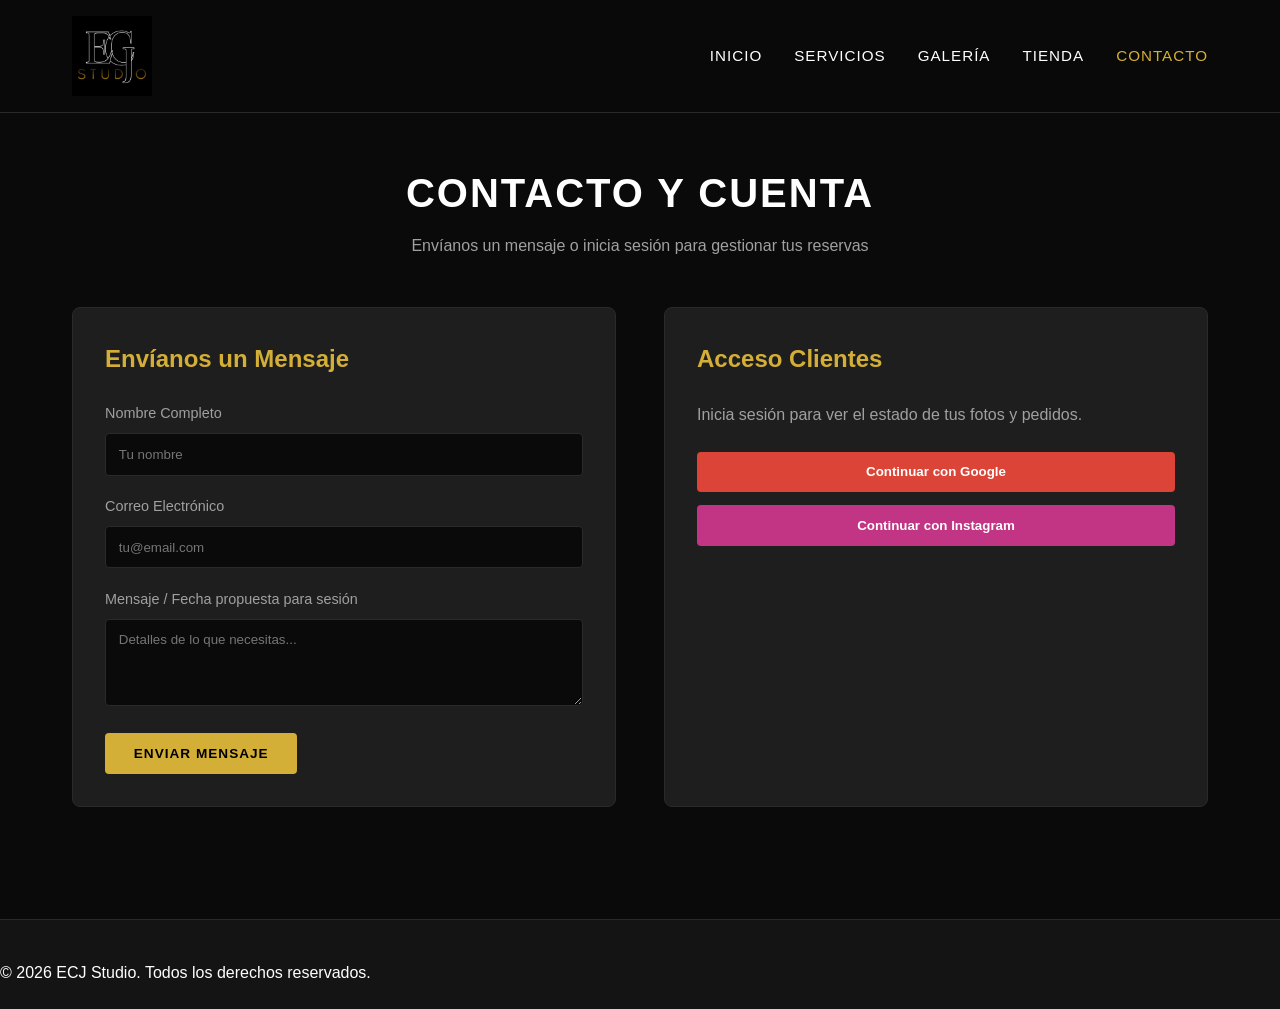
==== contacto.html @ 18e9ec59 "Add files via upload" ====
<!DOCTYPE html>
<html lang="es">
<head>
  <meta charset="UTF-8">
  <meta name="viewport" content="width=device-width, initial-scale=1.0">
  <title>Contacto & Login | ECJ Studio</title>
  <link rel="stylesheet" href="styles.css">
  <style>
    .contact-wrapper {
      display: grid;
      grid-template-columns: 1fr 1fr;
      gap: 3rem;
    }
    @media (max-width: 768px) {
      .contact-wrapper { grid-template-columns: 1fr; }
    }
    .form-box {
      background-color: var(--bg-card);
      border: 1px solid var(--border);
      padding: 2rem;
      border-radius: 8px;
    }
    .form-group {
      margin-bottom: 1.2rem;
    }
    .form-group label {
      display: block;
      margin-bottom: 0.5rem;
      font-size: 0.9rem;
      color: var(--text-secondary);
    }
    .form-group input, .form-group textarea {
      width: 100%;
      padding: 0.8rem;
      background-color: var(--bg-primary);
      border: 1px solid var(--border);
      color: #fff;
      border-radius: 4px;
    }
    .social-btn {
      display: block;
      width: 100%;
      padding: 0.8rem;
      margin-bottom: 0.8rem;
      border-radius: 4px;
      border: none;
      font-weight: bold;
      cursor: pointer;
    }
    .btn-google { background-color: #db4437; color: white; }
    .btn-insta { background-color: #c13584; color: white; }
  </style>
</head>
<body>

  <header>
    <div class="nav-container">
     <a href="index.html" class="logo-brand">
  <img src="img/logo.png" alt="ECJ Studio Logo" class="logo-img">
</a>
      <ul class="nav-links">
        <li><a href="index.html">Inicio</a></li>
        <li><a href="servicios.html">Servicios</a></li>
        <li><a href="galeria.html">Galería</a></li>
        <li><a href="tienda.html">Tienda</a></li>
        <li><a href="contacto.html" class="active">Contacto</a></li>
      </ul>
    </div>
  </header>

  <main class="container">
    <div class="page-title">
      <h1>Contacto y Cuenta</h1>
      <p>Envíanos un mensaje o inicia sesión para gestionar tus reservas</p>
    </div>

    <div class="contact-wrapper">
      <!-- Formulario de Contacto / Reserva -->
      <div class="form-box">
        <h2 style="margin-bottom: 1.5rem; color: var(--accent);">Envíanos un Mensaje</h2>
        <form onsubmit="alert('¡Mensaje enviado con éxito!'); return false;">
          <div class="form-group">
            <label>Nombre Completo</label>
            <input type="text" required placeholder="Tu nombre">
          </div>
          <div class="form-group">
            <label>Correo Electrónico</label>
            <input type="email" required placeholder="tu@email.com">
          </div>
          <div class="form-group">
            <label>Mensaje / Fecha propuesta para sesión</label>
            <textarea rows="4" required placeholder="Detalles de lo que necesitas..."></textarea>
          </div>
          <button type="submit" class="btn">Enviar Mensaje</button>
        </form>
      </div>

      <!-- Sistema de Login Social -->
      <div class="form-box">
        <h2 style="margin-bottom: 1.5rem; color: var(--accent);">Acceso Clientes</h2>
        <p style="color: var(--text-secondary); margin-bottom: 1.5rem;">Inicia sesión para ver el estado de tus fotos y pedidos.</p>
        
        <button class="social-btn btn-google" onclick="alert('Iniciando sesión con Google...')">Continuar con Google</button>
        <button class="social-btn btn-insta" onclick="alert('Iniciando sesión con Instagram...')">Continuar con Instagram</button>
      </div>
    </div>
  </main>

  <footer>
    <p>&copy; 2026 ECJ Studio. Todos los derechos reservados.</p>
  </footer>

</body>
</html>
---- styles.css ----
:root {
  --bg-primary: #0a0a0a;
  --bg-secondary: #141414;
  --bg-card: #1e1e1e;
  --accent: #d4af37;
  --accent-hover: #f1c40f;
  --text-primary: #ffffff;
  --text-secondary: #a0a0a0;
  --border: #2a2a2a;
}

* {
  margin: 0;
  padding: 0;
  box-sizing: border-box;
  font-family: 'Segoe UI', Tahoma, Geneva, Verdana, sans-serif;
}

body {
  background-color: var(--bg-primary);
  color: var(--text-primary);
  line-height: 1.6;
}

a {
  text-decoration: none;
  color: inherit;
}

/* Header & Navegación */
header {
  background-color: rgba(10, 10, 10, 0.95);
  border-bottom: 1px solid var(--border);
  position: sticky;
  top: 0;
  z-index: 1000;
  backdrop-filter: blur(8px);
}

.nav-container {
  max-width: 1200px;
  margin: 0 auto;
  display: flex;
  justify-content: space-between;
  align-items: center;
  padding: 1rem 2rem; /* Espaciado cómodo */
}

/* Estilos para el Logo de Imagen (logo.png) destacado */
.logo-brand {
  display: flex;
  align-items: center;
  text-decoration: none;
}

.logo-img {
  height: 80px;            /* Tamaño ampliado para mayor visibilidad */
  max-height: 100px;
  width: auto;             /* Mantiene la proporción nítida */
  object-fit: contain;
  transition: transform 0.3s ease;
}

.logo-brand:hover .logo-img {
  transform: scale(1.05);
}

.nav-links {
  display: flex;
  list-style: none;
  gap: 2rem;
}

.nav-links a {
  font-size: 0.95rem;
  font-weight: 500;
  text-transform: uppercase;
  letter-spacing: 1px;
  transition: color 0.3s;
}

.nav-links a:hover,
.nav-links a.active {
  color: var(--accent);
}

/* Secciones generales */
.container {
  max-width: 1200px;
  margin: 0 auto;
  padding: 3rem 2rem;
}

.page-title {
  text-align: center;
  margin-bottom: 3rem;
}

.page-title h1 {
  font-size: 2.5rem;
  text-transform: uppercase;
  letter-spacing: 2px;
}

.page-title p {
  color: var(--text-secondary);
  margin-top: 0.5rem;
}

/* Botones */
.btn {
  display: inline-block;
  background-color: var(--accent);
  color: #000;
  padding: 0.8rem 1.8rem;
  border-radius: 4px;
  font-weight: 700;
  text-transform: uppercase;
  font-size: 0.85rem;
  letter-spacing: 1px;
  transition: background-color 0.3s, transform 0.2s;
  border: none;
  cursor: pointer;
}

.btn:hover {
  background-color: var(--accent-hover);
  transform: translateY(-2px);
}

/* Footer */
footer {
  background-color: var(--bg-secondary);
  border-top: 1px solid var(--border);
  padding: 2.5rem 0 1.5rem 0;
  margin-top: 4rem;
}

/* Hero Section */
.hero {
  position: relative;
  min-height: 85vh;
  background: url('https://images.unsplash.com/photo-1516035069371-29a1b244cc32?auto=format&fit=crop&w=1920&q=80') center/cover no-repeat;
  display: flex;
  align-items: center;
  justify-content: center;
  text-align: center;
  padding: 4rem 2rem;
}

.hero-overlay {
  position: absolute;
  top: 0; left: 0; right: 0; bottom: 0;
  background: linear-gradient(180deg, rgba(10,10,10,0.75) 0%, rgba(10,10,10,0.95) 100%);
}

.hero-content {
  position: relative;
  z-index: 2;
  max-width: 800px;
}

.hero-badge {
  display: inline-block;
  background: rgba(212, 175, 55, 0.15);
  color: var(--accent);
  border: 1px solid var(--accent);
  padding: 0.4rem 1.2rem;
  border-radius: 50px;
  font-size: 0.85rem;
  font-weight: 600;
  margin-bottom: 1.5rem;
  letter-spacing: 1px;
}

.hero h1 {
  font-size: 3.2rem;
  line-height: 1.15;
  margin-bottom: 1.2rem;
  text-transform: uppercase;
  letter-spacing: 2px;
  background: linear-gradient(135deg, #ffffff 0%, #b0b0b0 100%);
  -webkit-background-clip: text;
  -webkit-text-fill-color: transparent;
}

.hero p {
  font-size: 1.2rem;
  color: var(--text-secondary);
  margin-bottom: 2.5rem;
}

.hero-buttons {
  display: flex;
  gap: 1.2rem;
  justify-content: center;
  flex-wrap: wrap;
}

.btn-primary {
  background: var(--accent);
  color: #000;
}

.btn-outline {
  background: transparent;
  color: var(--text-primary);
  border: 1px solid var(--border);
}

.btn-outline:hover {
  border-color: var(--accent);
  color: var(--accent);
}

/* Stats Bar */
.stats-bar {
  background-color: var(--bg-secondary);
  border-top: 1px solid var(--border);
  border-bottom: 1px solid var(--border);
  padding: 2.5rem 0;
}

.stats-grid {
  display: grid;
  grid-template-columns: repeat(auto-fit, minmax(180px, 1fr));
  gap: 2rem;
  text-align: center;
}

.stat-item h3 {
  font-size: 2.5rem;
  color: var(--accent);
  margin-bottom: 0.2rem;
}

.stat-item p {
  color: var(--text-secondary);
  font-size: 0.9rem;
  text-transform: uppercase;
  letter-spacing: 1px;
}

/* About Section */
.about-section {
  padding: 5rem 2rem;
}

.about-grid {
  display: grid;
  grid-template-columns: 1fr 1fr;
  gap: 3.5rem;
  align-items: center;
}

@media (max-width: 850px) {
  .about-grid { grid-template-columns: 1fr; }
  .hero h1 { font-size: 2.2rem; }
}

.about-image {
  position: relative;
}

.about-image img {
  width: 100%;
  height: 420px;
  object-fit: cover;
  border-radius: 12px;
  border: 1px solid var(--border);
}

.about-experience-badge {
  position: absolute;
  bottom: -15px;
  right: -15px;
  background: var(--accent);
  color: #000;
  padding: 0.8rem 1.5rem;
  border-radius: 8px;
  font-weight: 800;
}

.sub-title {
  color: var(--accent);
  font-size: 0.85rem;
  font-weight: 700;
  letter-spacing: 2px;
  display: block;
  margin-bottom: 0.5rem;
}

.about-text h2 {
  font-size: 2rem;
  margin-bottom: 1.2rem;
}

.about-text p {
  color: var(--text-secondary);
  margin-bottom: 1rem;
}

.features-list {
  list-style: none;
  margin-top: 1.5rem;
}

.features-list li {
  margin-bottom: 0.8rem;
  display: flex;
  align-items: center;
  gap: 0.8rem;
  color: var(--text-primary);
}

.features-list i {
  color: var(--accent);
}

/* Featured Services */
.featured-services {
  background-color: var(--bg-secondary);
  padding: 5rem 2rem;
}

.section-header {
  text-align: center;
  margin-bottom: 3rem;
}

.section-header h2 {
  font-size: 2.2rem;
}

.services-preview-grid {
  display: grid;
  grid-template-columns: repeat(auto-fit, minmax(280px, 1fr));
  gap: 2rem;
}

.service-preview-card {
  background: var(--bg-card);
  border: 1px solid var(--border);
  padding: 2.5rem 2rem;
  border-radius: 10px;
  position: relative;
  transition: transform 0.3s, border-color 0.3s;
}

.service-preview-card:hover {
  transform: translateY(-8px);
  border-color: var(--accent);
}

.service-preview-card.highlight {
  border-color: var(--accent);
}

.card-tag {
  position: absolute;
  top: 15px; right: 15px;
  background: var(--accent);
  color: #000;
  font-size: 0.75rem;
  font-weight: bold;
  padding: 0.2rem 0.6rem;
  border-radius: 4px;
}

.card-icon {
  font-size: 2.2rem;
  color: var(--accent);
  margin-bottom: 1.2rem;
}

.service-preview-card h3 {
  margin-bottom: 0.8rem;
}

.service-preview-card p {
  color: var(--text-secondary);
  font-size: 0.95rem;
  margin-bottom: 1.5rem;
}

.link-btn {
  color: var(--accent);
  font-weight: 700;
  font-size: 0.9rem;
}

/* Home Gallery */
.home-gallery-grid {
  display: grid;
  grid-template-columns: repeat(auto-fit, minmax(240px, 1fr));
  gap: 1.5rem;
}

.gallery-card {
  position: relative;
  border-radius: 8px;
  overflow: hidden;
  height: 280px;
}

.gallery-card img {
  width: 100%;
  height: 100%;
  object-fit: cover;
  transition: transform 0.5s ease;
}

.gallery-overlay {
  position: absolute;
  inset: 0;
  background: rgba(0, 0, 0, 0.6);
  display: flex;
  align-items: center;
  justify-content: center;
  opacity: 0;
  transition: opacity 0.3s;
}

.gallery-overlay span {
  color: #fff;
  border-bottom: 2px solid var(--accent);
  padding-bottom: 0.3rem;
  font-weight: 600;
}

.gallery-card:hover img {
  transform: scale(1.1);
}

.gallery-card:hover .gallery-overlay {
  opacity: 1;
}

/* CTA Banner */
.cta-banner {
  background: linear-gradient(135deg, #1e1e1e 0%, #101010 100%);
  border-top: 1px solid var(--border);
  border-bottom: 1px solid var(--border);
  padding: 4.5rem 2rem;
  text-align: center;
}

.cta-content h2 {
  font-size: 2.2rem;
  margin-bottom: 0.8rem;
}

.cta-content p {
  color: var(--text-secondary);
  margin-bottom: 2rem;
}

/* Footer con Logo */
.footer-content {
  display: flex;
  justify-content: space-between;
  align-items: center;
  padding-bottom: 2rem;
  flex-wrap: wrap;
  gap: 1.5rem;
}

.footer-socials {
  display: flex;
  gap: 1.2rem;
}

.footer-socials a {
  width: 40px;
  height: 40px;
  border-radius: 50%;
  background: var(--bg-card);
  border: 1px solid var(--border);
  display: flex;
  align-items: center;
  justify-content: center;
  color: var(--text-primary);
  transition: background 0.3s, color 0.3s;
}

.footer-socials a:hover {
  background: var(--accent);
  color: #000;
}

.footer-bottom {
  border-top: 1px solid var(--border);
  padding-top: 1.5rem;
  text-align: center;
  color: var(--text-secondary);
  font-size: 0.85rem;
}
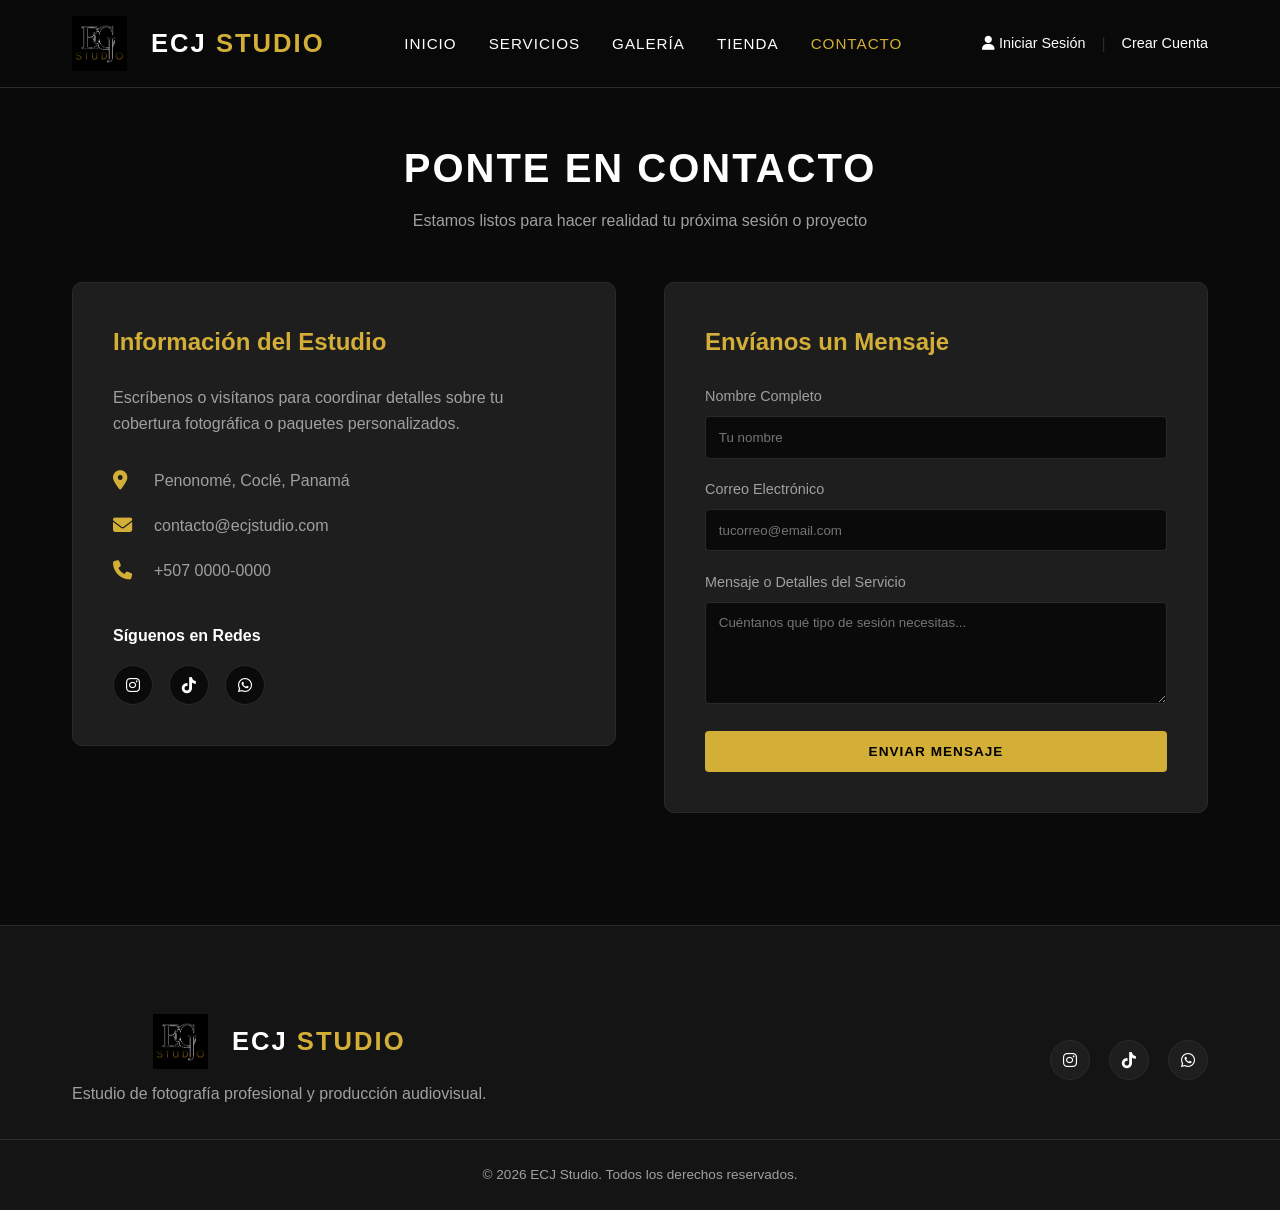
==== commit 1b46a609: "Add files via upload" ====
--- a/contacto.html
+++ b/contacto.html
@@ -3,22 +3,44 @@
 <head>
   <meta charset="UTF-8">
   <meta name="viewport" content="width=device-width, initial-scale=1.0">
-  <title>Contacto & Login | ECJ Studio</title>
+  <title>Contacto | ECJ Studio</title>
   <link rel="stylesheet" href="styles.css">
+  <!-- Importante: FontAwesome para que se vean los íconos de redes -->
+  <link rel="stylesheet" href="https://cdnjs.cloudflare.com/ajax/libs/font-awesome/6.4.0/css/all.min.css">
   <style>
-    .contact-wrapper {
+    .contact-container {
       display: grid;
       grid-template-columns: 1fr 1fr;
       gap: 3rem;
+      align-items: start;
     }
     @media (max-width: 768px) {
-      .contact-wrapper { grid-template-columns: 1fr; }
-    }
-    .form-box {
+      .contact-container {
+        grid-template-columns: 1fr;
+      }
+    }
+    .contact-info-box, .contact-form-box {
       background-color: var(--bg-card);
       border: 1px solid var(--border);
-      padding: 2rem;
-      border-radius: 8px;
+      padding: 2.5rem;
+      border-radius: 10px;
+    }
+    .contact-info-box h3, .contact-form-box h3 {
+      font-size: 1.5rem;
+      margin-bottom: 1.5rem;
+      color: var(--accent);
+    }
+    .info-item {
+      display: flex;
+      align-items: center;
+      gap: 1rem;
+      margin-bottom: 1.2rem;
+      color: var(--text-secondary);
+    }
+    .info-item i {
+      color: var(--accent);
+      font-size: 1.2rem;
+      width: 25px;
     }
     .form-group {
       margin-bottom: 1.2rem;
@@ -34,30 +56,30 @@
       padding: 0.8rem;
       background-color: var(--bg-primary);
       border: 1px solid var(--border);
-      color: #fff;
       border-radius: 4px;
-    }
-    .social-btn {
-      display: block;
-      width: 100%;
-      padding: 0.8rem;
-      margin-bottom: 0.8rem;
-      border-radius: 4px;
-      border: none;
-      font-weight: bold;
-      cursor: pointer;
-    }
-    .btn-google { background-color: #db4437; color: white; }
-    .btn-insta { background-color: #c13584; color: white; }
+      color: var(--text-primary);
+      font-family: inherit;
+    }
+    .form-group input:focus, .form-group textarea:focus {
+      outline: none;
+      border-color: var(--accent);
+    }
   </style>
 </head>
 <body>
 
-  <header>
+  <!-- Header con Logo Doble -->
+ <header>
     <div class="nav-container">
-     <a href="index.html" class="logo-brand">
-  <img src="img/logo.png" alt="ECJ Studio Logo" class="logo-img">
-</a>
+      <div class="logo-wrapper">
+        <a href="index.html" class="logo-brand">
+          <img src="img/logo.png" alt="ECJ Studio Logo" class="logo-img" onerror="this.src='https://via.placeholder.com/150x60/141414/d4af37?text=LOGO'">
+        </a>
+        <a href="index.html" class="logo-text-original">
+          ECJ <span>STUDIO</span>
+        </a>
+      </div>
+      
       <ul class="nav-links">
         <li><a href="index.html">Inicio</a></li>
         <li><a href="servicios.html">Servicios</a></li>
@@ -65,50 +87,196 @@
         <li><a href="tienda.html">Tienda</a></li>
         <li><a href="contacto.html" class="active">Contacto</a></li>
       </ul>
-    </div>
+
+   <!-- BOTONES DE SESIÓN ACTUALIZADOS -->
+      <div class="nav-user-actions">
+        <a href="javascript:void(0)" onclick="openAuth('login')"><i class="fa-solid fa-user"></i> Iniciar Sesión</a>
+        <span style="color: var(--border);">|</span>
+        <a href="javascript:void(0)" onclick="openAuth('register')">Crear Cuenta</a>
+      </div>
   </header>
 
+  <!-- Contenido Principal de Contacto -->
   <main class="container">
     <div class="page-title">
-      <h1>Contacto y Cuenta</h1>
-      <p>Envíanos un mensaje o inicia sesión para gestionar tus reservas</p>
-    </div>
-
-    <div class="contact-wrapper">
-      <!-- Formulario de Contacto / Reserva -->
-      <div class="form-box">
-        <h2 style="margin-bottom: 1.5rem; color: var(--accent);">Envíanos un Mensaje</h2>
-        <form onsubmit="alert('¡Mensaje enviado con éxito!'); return false;">
+      <h1>Ponte en Contacto</h1>
+      <p>Estamos listos para hacer realidad tu próxima sesión o proyecto</p>
+    </div>
+
+    <div class="contact-container">
+      <!-- Información -->
+      <div class="contact-info-box">
+        <h3>Información del Estudio</h3>
+        <p style="color: var(--text-secondary); margin-bottom: 2rem;">Escríbenos o visítanos para coordinar detalles sobre tu cobertura fotográfica o paquetes personalizados.</p>
+        
+        <div class="info-item">
+          <i class="fa-solid fa-location-dot"></i>
+          <span>Penonomé, Coclé, Panamá</span>
+        </div>
+        <div class="info-item">
+          <i class="fa-solid fa-envelope"></i>
+          <span>contacto@ecjstudio.com</span>
+        </div>
+        <div class="info-item">
+          <i class="fa-solid fa-phone"></i>
+          <span>+507 0000-0000</span>
+        </div>
+
+        <div style="margin-top: 2.5rem;">
+          <h4 style="margin-bottom: 1rem; color: var(--text-primary);">Síguenos en Redes</h4>
+          <div class="footer-socials" style="display: flex; gap: 1rem;">
+            <a href="https://instagram.com/ecjstudio" target="_blank" rel="noopener noreferrer" style="width: 40px; height: 40px; border-radius: 50%; background: var(--bg-primary); border: 1px solid var(--border); display: flex; align-items: center; justifyContent: center; color: var(--text-primary); text-decoration: none;"><i class="fa-brands fa-instagram"></i></a>
+            <a href="https://tiktok.com/@ecj.studio" target="_blank" rel="noopener noreferrer" style="width: 40px; height: 40px; border-radius: 50%; background: var(--bg-primary); border: 1px solid var(--border); display: flex; align-items: center; justifyContent: center; color: var(--text-primary); text-decoration: none;"><i class="fa-brands fa-tiktok"></i></a>
+            <a href="https://wa.me/" target="_blank" rel="noopener noreferrer" style="width: 40px; height: 40px; border-radius: 50%; background: var(--bg-primary); border: 1px solid var(--border); display: flex; align-items: center; justifyContent: center; color: var(--text-primary); text-decoration: none;"><i class="fa-brands fa-whatsapp"></i></a>
+          </div>
+        </div>
+      </div>
+
+      <!-- Formulario -->
+      <div class="contact-form-box">
+        <h3>Envíanos un Mensaje</h3>
+        <form onsubmit="event.preventDefault(); alert('¡Mensaje enviado con éxito! Nos pondremos en contacto pronto.');">
           <div class="form-group">
-            <label>Nombre Completo</label>
-            <input type="text" required placeholder="Tu nombre">
+            <label for="nombre">Nombre Completo</label>
+            <input type="text" id="nombre" required placeholder="Tu nombre">
           </div>
           <div class="form-group">
-            <label>Correo Electrónico</label>
-            <input type="email" required placeholder="tu@email.com">
+            <label for="email">Correo Electrónico</label>
+            <input type="email" id="email" required placeholder="tucorreo@email.com">
           </div>
           <div class="form-group">
-            <label>Mensaje / Fecha propuesta para sesión</label>
-            <textarea rows="4" required placeholder="Detalles de lo que necesitas..."></textarea>
-          </div>
-          <button type="submit" class="btn">Enviar Mensaje</button>
+            <label for="mensaje">Mensaje o Detalles del Servicio</label>
+            <textarea id="mensaje" rows="5" required placeholder="Cuéntanos qué tipo de sesión necesitas..."></textarea>
+          </div>
+          <button type="submit" class="btn" style="width: 100%;">Enviar Mensaje</button>
         </form>
       </div>
-
-      <!-- Sistema de Login Social -->
-      <div class="form-box">
-        <h2 style="margin-bottom: 1.5rem; color: var(--accent);">Acceso Clientes</h2>
-        <p style="color: var(--text-secondary); margin-bottom: 1.5rem;">Inicia sesión para ver el estado de tus fotos y pedidos.</p>
-        
-        <button class="social-btn btn-google" onclick="alert('Iniciando sesión con Google...')">Continuar con Google</button>
-        <button class="social-btn btn-insta" onclick="alert('Iniciando sesión con Instagram...')">Continuar con Instagram</button>
-      </div>
     </div>
   </main>
 
+  <!-- Footer -->
   <footer>
-    <p>&copy; 2026 ECJ Studio. Todos los derechos reservados.</p>
+    <div class="container footer-content">
+      <div class="footer-brand">
+        <div class="logo-wrapper footer-logo">
+          <a href="index.html" class="logo-brand">
+            <img src="img/logo.png" alt="ECJ Studio Logo" class="logo-img" onerror="this.src='https://via.placeholder.com/150x60/141414/d4af37?text=LOGO'">
+          </a>
+          <a href="index.html" class="logo-text-original">ECJ <span>STUDIO</span></a>
+        </div>
+        <p style="color: var(--text-secondary); margin-top: 0.8rem;">Estudio de fotografía profesional y producción audiovisual.</p>
+      </div>
+      <div class="footer-socials">
+        <a href="https://instagram.com/ecjstudio" target="_blank" rel="noopener noreferrer" title="Instagram"><i class="fa-brands fa-instagram"></i></a>
+        <a href="https://tiktok.com/@ecj.studio" target="_blank" rel="noopener noreferrer" title="TikTok"><i class="fa-brands fa-tiktok"></i></a>
+        <a href="https://wa.me/" target="_blank" rel="noopener noreferrer" title="WhatsApp"><i class="fa-brands fa-whatsapp"></i></a>
+      </div>
+    </div>
+    <div class="footer-bottom">
+      <p>&copy; 2026 ECJ Studio. Todos los derechos reservados.</p>
+    </div>
   </footer>
-
+<!-- VENTANA MODAL INTERACTIVA DE AUTENTICACIÓN -->
+  <div class="auth-modal" id="authModal">
+    <div class="auth-box">
+      <span class="auth-close" id="closeAuthModal">&times;</span>
+      
+      <!-- Pestanas de Iniciar Sesion / Registro -->
+      <div class="auth-tabs">
+        <button class="auth-tab-btn active" id="tabLoginBtn">Iniciar Sesión</button>
+        <button class="auth-tab-btn" id="tabRegisterBtn">Crear Cuenta</button>
+      </div>
+
+      <!-- Botones de Redes Sociales -->
+      <div class="social-auth-btns">
+        <button class="btn-social" onclick="alert('Conectando con Google...');">
+          <i class="fa-brands fa-google" style="color: #ea4335;"></i> Continuar con Google
+        </button>
+        <button class="btn-social" onclick="alert('Conectando con Instagram...');">
+          <i class="fa-brands fa-instagram" style="color: #e1306c;"></i> Continuar con Instagram
+        </button>
+      </div>
+
+      <div class="auth-divider">
+        <span>O usa tu correo</span>
+      </div>
+
+      <!-- Formulario de Iniciar Sesion -->
+      <form id="loginForm" onsubmit="event.preventDefault(); alert('¡Sesión iniciada con éxito!'); document.getElementById('authModal').classList.remove('active');">
+        <div class="auth-form-group">
+          <label for="loginEmail">Correo Electrónico</label>
+          <input type="email" id="loginEmail" required placeholder="tu@email.com">
+        </div>
+        <div class="auth-form-group">
+          <label for="loginPass">Contraseña</label>
+          <input type="password" id="loginPass" required placeholder="••••••••">
+        </div>
+        <button type="submit" class="btn" style="width: 100%; margin-top: 0.5rem;">Ingresar</button>
+      </form>
+
+      <!-- Formulario de Registro (Oculto por defecto) -->
+      <form id="registerForm" style="display: none;" onsubmit="event.preventDefault(); alert('¡Cuenta creada con éxito! Bienvenid@ a ECJ Studio.'); document.getElementById('authModal').classList.remove('active');">
+        <div class="auth-form-group">
+          <label for="regName">Nombre Completo</label>
+          <input type="text" id="regName" required placeholder="Tu nombre">
+        </div>
+        <div class="auth-form-group">
+          <label for="regEmail">Correo Electrónico</label>
+          <input type="email" id="regEmail" required placeholder="tu@email.com">
+        </div>
+        <div class="auth-form-group">
+          <label for="regPass">Contraseña</label>
+          <input type="password" id="regPass" required placeholder="Crea una contraseña">
+        </div>
+        <button type="submit" class="btn" style="width: 100%; margin-top: 0.5rem;">Registrarme</button>
+      </form>
+    </div>
+  </div>
+
+  <!-- SCRIPT PARA CONTROLAR EL POP-UP Y LAS PESTAÑAS -->
+  <script>
+    document.addEventListener('DOMContentLoaded', () => {
+      const authModal = document.getElementById('authModal');
+      const closeAuthModal = document.getElementById('closeAuthModal');
+      const tabLoginBtn = document.getElementById('tabLoginBtn');
+      const tabRegisterBtn = document.getElementById('tabRegisterBtn');
+      const loginForm = document.getElementById('loginForm');
+      const registerForm = document.getElementById('registerForm');
+
+      // Abrir modal desde los links del nav
+      window.openAuth = (type) => {
+        authModal.classList.add('active');
+        if (type === 'register') {
+          showRegister();
+        } else {
+          showLogin();
+        }
+      };
+
+      // Cerrar modal
+      closeAuthModal.addEventListener('click', () => authModal.classList.remove('active'));
+      authModal.addEventListener('click', (e) => {
+        if (e.target === authModal) authModal.classList.remove('active');
+      });
+
+      // Cambiar entre Login y Registro
+      function showLogin() {
+        tabLoginBtn.classList.add('active');
+        tabRegisterBtn.classList.remove('active');
+        loginForm.style.display = 'block';
+        registerForm.style.display = 'none';
+      }
+
+      function showRegister() {
+        tabRegisterBtn.classList.add('active');
+        tabLoginBtn.classList.remove('active');
+        registerForm.style.display = 'block';
+        loginForm.style.display = 'none';
+      }
+
+      tabLoginBtn.addEventListener('click', showLogin);
+      tabRegisterBtn.addEventListener('click', showRegister);
+    });
+  </script>
 </body>
 </html>
--- a/styles.css
+++ b/styles.css
@@ -494,4 +494,257 @@
   text-align: center;
   color: var(--text-secondary);
   font-size: 0.85rem;
+}
+
+/* --- NUEVOS ESTILOS PARA EL LOGO DOBLE Y AJUSTES DE CABECERA --- */
+
+.logo-wrapper {
+  display: flex;
+  align-items: center;
+  gap: 1.5rem; /* Espacio entre el logo de imagen y el de texto */
+}
+
+/* Estilo para el Logo de Texto Original (El primero que hicimos) */
+.logo-text-original {
+  font-size: 1.6rem; /* Un poco más pequeño para equilibrar */
+  font-weight: 800;
+  letter-spacing: 2px;
+  color: var(--text-primary);
+  text-transform: uppercase;
+  text-decoration: none;
+  transition: color 0.3s ease;
+}
+
+.logo-text-original span {
+  color: var(--accent);
+}
+
+.logo-text-original:hover {
+  color: var(--accent-hover);
+}
+
+/* Ajuste del logo de imagen para que no compita en tamaño */
+.logo-img {
+  height: 55px; /* Ligeramente más bajo para que el texto resalte */
+  width: auto;
+  object-fit: contain;
+  transition: transform 0.3s ease;
+}
+
+/* Footer Logo Wrapper */
+.footer-logo {
+  justify-content: center; /* Centrar logos en el footer */
+  margin-bottom: 0.5rem;
+}
+
+/* --- ESTILOS GENERALES DEL LIGHTBOX (Copie aquí por seguridad) --- */
+.lightbox {
+  display: none;
+  position: fixed;
+  z-index: 2000;
+  top: 0;
+  left: 0;
+  width: 100%;
+  height: 100%;
+  background-color: rgba(0, 0, 0, 0.9);
+  align-items: center;
+  justify-content: center;
+  cursor: zoom-out;
+  opacity: 0;
+  transition: opacity 0.3s ease;
+}
+
+.lightbox.active {
+  display: flex;
+  opacity: 1;
+}
+
+.lightbox-content {
+  max-width: 90%;
+  max-height: 90%;
+  border-radius: 4px;
+  box-shadow: 0 0 20px rgba(212, 175, 55, 0.3);
+  transform: scale(0.9);
+  transition: transform 0.3s ease;
+}
+
+.lightbox.active .lightbox-content {
+  transform: scale(1);
+}
+
+.close-lightbox {
+  position: absolute;
+  top: 20px;
+  right: 30px;
+  color: var(--text-primary);
+  font-size: 3rem;
+  font-weight: bold;
+  cursor: pointer;
+  z-index: 2001;
+}
+/* --- AJUSTE DE NAVEGACIÓN Y MENÚ DE USUARIO --- */
+.nav-container {
+  display: flex;
+  align-items: center;
+  justify-content: space-between; /* Distribuye el logo, links y menú de sesión */
+  width: 100%;
+}
+
+.nav-user-actions {
+  display: flex;
+  align-items: center;
+  gap: 1rem;
+  white-space: nowrap;
+}
+
+.nav-user-actions a {
+  color: var(--text-primary);
+  text-decoration: none;
+  font-size: 0.9rem;
+  transition: color 0.3s ease;
+}
+
+.nav-user-actions a:hover {
+  color: var(--accent);
+}
+
+/* --- ESTILOS DEL MODAL DE INICIO DE SESIÓN / REGISTRO --- */
+.auth-modal {
+  display: none;
+  position: fixed;
+  z-index: 3000;
+  top: 0;
+  left: 0;
+  width: 100%;
+  height: 100%;
+  background-color: rgba(0, 0, 0, 0.85);
+  backdrop-filter: blur(5px);
+  align-items: center;
+  justify-content: center;
+}
+
+.auth-modal.active {
+  display: flex;
+}
+
+.auth-box {
+  background-color: var(--bg-card);
+  border: 1px solid var(--border);
+  width: 100%;
+  max-width: 420px;
+  padding: 2.5rem;
+  border-radius: 12px;
+  position: relative;
+  box-shadow: 0 10px 30px rgba(0, 0, 0, 0.5);
+  color: var(--text-primary);
+}
+
+.auth-close {
+  position: absolute;
+  top: 15px;
+  right: 20px;
+  font-size: 1.8rem;
+  color: var(--text-secondary);
+  cursor: pointer;
+  transition: color 0.3s;
+}
+
+.auth-close:hover {
+  color: var(--accent);
+}
+
+.auth-tabs {
+  display: flex;
+  gap: 1rem;
+  margin-bottom: 1.5rem;
+  border-bottom: 1px solid var(--border);
+}
+
+.auth-tab-btn {
+  background: none;
+  border: none;
+  color: var(--text-secondary);
+  font-size: 1.1rem;
+  font-weight: 600;
+  padding-bottom: 0.5rem;
+  cursor: pointer;
+  border-bottom: 2px solid transparent;
+  transition: all 0.3s;
+}
+
+.auth-tab-btn.active {
+  color: var(--accent);
+  border-bottom-color: var(--accent);
+}
+
+.social-auth-btns {
+  display: flex;
+  flex-direction: column;
+  gap: 0.8rem;
+  margin-bottom: 1.5rem;
+}
+
+.btn-social {
+  display: flex;
+  align-items: center;
+  justify-content: center;
+  gap: 0.8rem;
+  width: 100%;
+  padding: 0.75rem;
+  border-radius: 6px;
+  border: 1px solid var(--border);
+  background-color: var(--bg-primary);
+  color: var(--text-primary);
+  font-weight: 500;
+  cursor: pointer;
+  transition: all 0.3s;
+}
+
+.btn-social:hover {
+  border-color: var(--accent);
+  background-color: rgba(212, 175, 55, 0.05);
+}
+
+.auth-divider {
+  display: flex;
+  align-items: center;
+  text-align: center;
+  margin: 1.5rem 0;
+  color: var(--text-secondary);
+  font-size: 0.85rem;
+}
+
+.auth-divider::before, .auth-divider::after {
+  content: '';
+  flex: 1;
+  border-bottom: 1px solid var(--border);
+}
+
+.auth-divider span {
+  padding: 0 0.8rem;
+}
+
+.auth-form-group {
+  margin-bottom: 1rem;
+}
+
+.auth-form-group label {
+  display: block;
+  font-size: 0.85rem;
+  margin-bottom: 0.4rem;
+  color: var(--text-secondary);
+}
+
+.auth-form-group input {
+  width: 100%;
+  padding: 0.75rem;
+  background-color: var(--bg-primary);
+  border: 1px solid var(--border);
+  border-radius: 6px;
+  color: var(--text-primary);
+  outline: none;
+}
+
+.auth-form-group input:focus {
+  border-color: var(--accent);
 }
